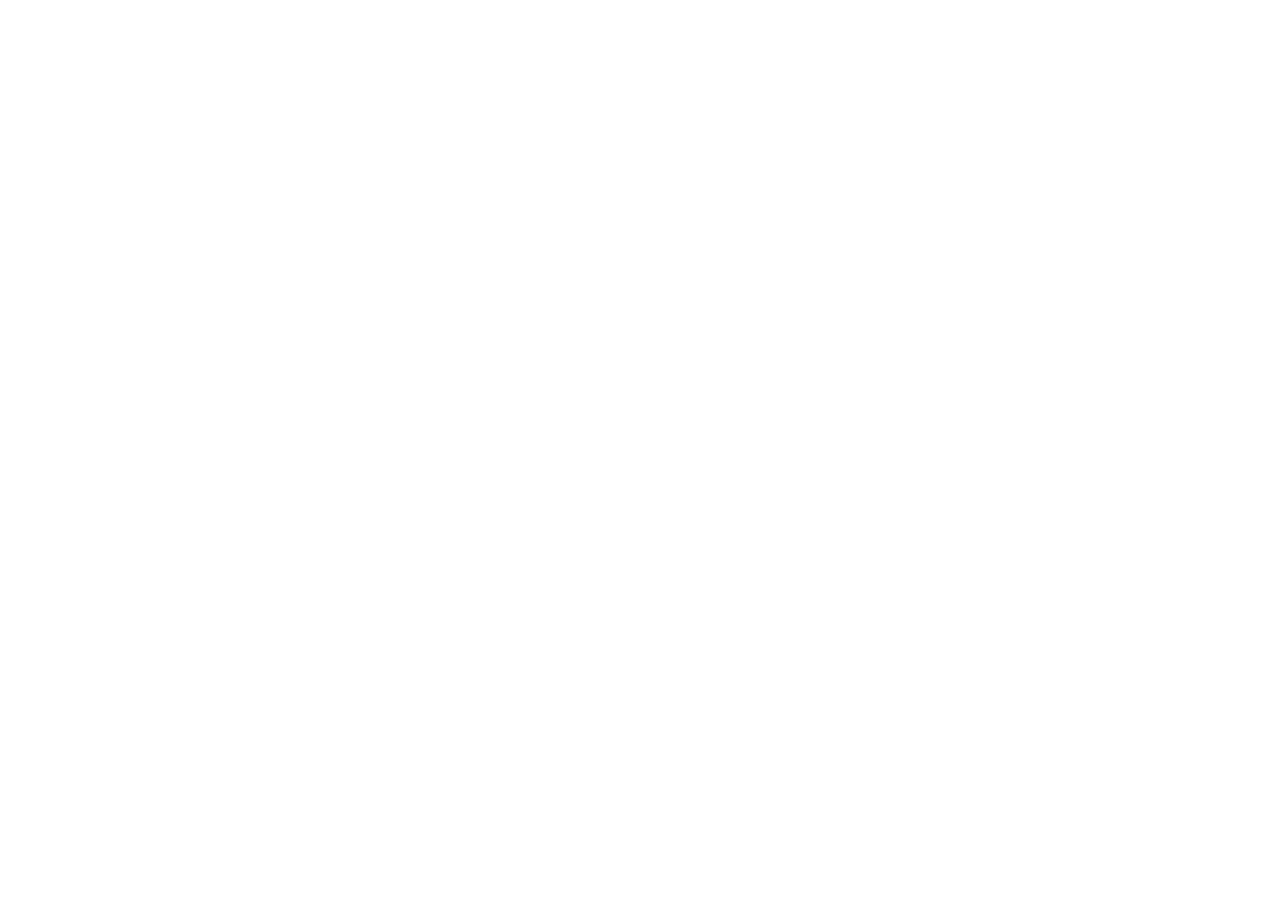
==== index.html @ 8e6d98c2 "Create index.html" ====
<!DOCTYPE html>
<html lang="en">
<head>
    <meta charset="UTF-8">
    <meta name="viewport" content="width=device-width, initial-scale=1.0">
    <title>Document</title>
    <link rel="stylesheet" href="style.css">
</head>
<body>

    <script src="script.js"></script>
</body>
</html>
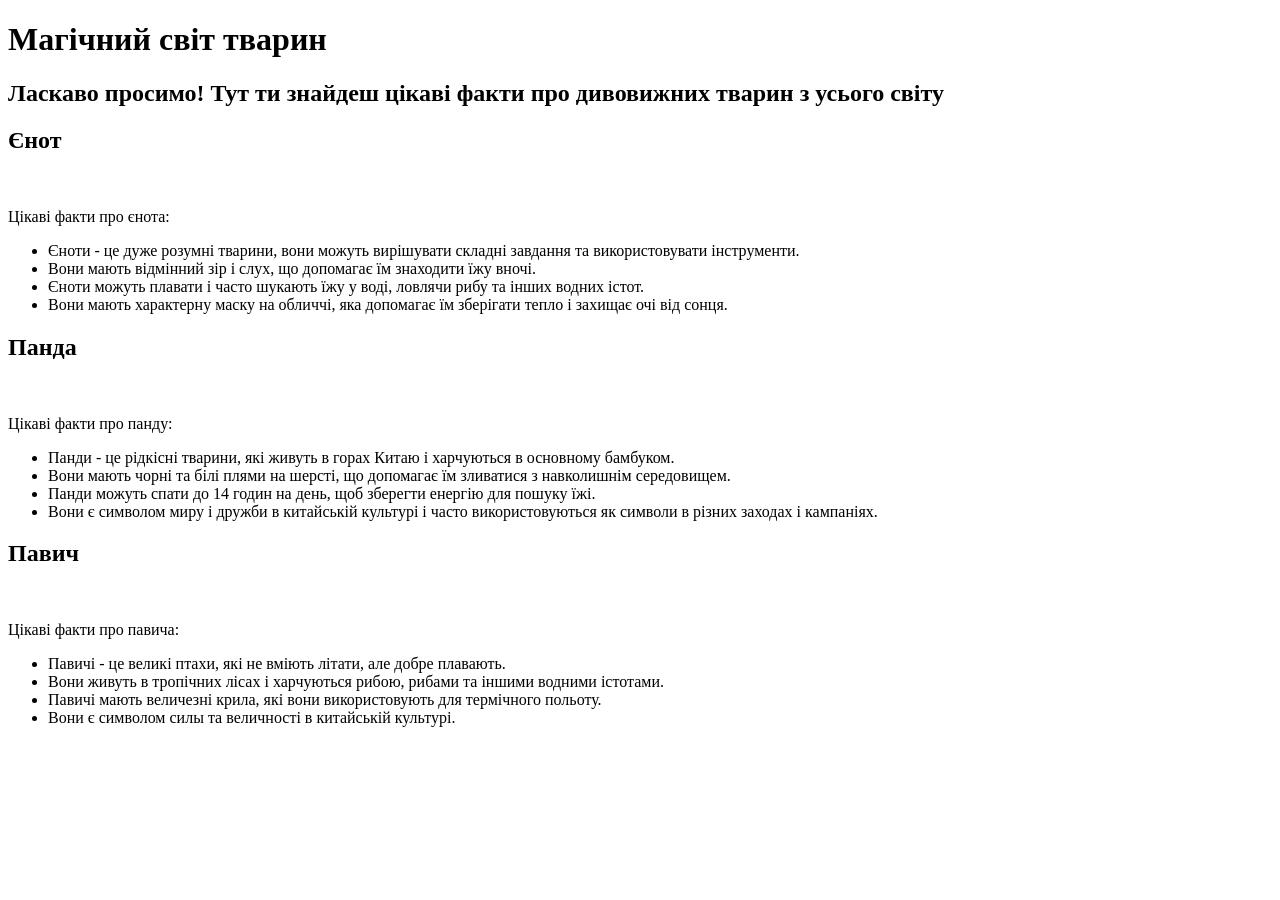
==== commit 51ff7ea2: "Update index.html" ====
--- a/index.html
+++ b/index.html
@@ -7,7 +7,44 @@
     <link rel="stylesheet" href="style.css">
 </head>
 <body>
-
+    <h1>Магічний світ тварин</h1>
+    <h2>Ласкаво просимо! Тут ти знайдеш цікаві факти про дивовижних тварин з усього світу</h2>
+    <div> 
+        <h2>Єнот</h2>
+        <img src="https://encrypted-tbn0.gstatic.com/images?q=tbn:ANd9GcQ4wl1ooKULxUPACxdjwbTM6RdQw6gpw5V0ke85lbmyrKj4UFaBHbceU05reNQqfS0Q5tI7lVy2v2TWY4QFYXxKPyGJOjhE9Hcifw_UxiQW&s=10" alt="">
+        <p>Цікаві факти про єнота:
+            <ul>
+                <li>Єноти - це дуже розумні тварини, вони можуть вирішувати складні завдання та використовувати інструменти.</li>
+                <li>Вони мають відмінний зір і слух, що допомагає їм знаходити їжу вночі.</li>
+                <li>Єноти можуть плавати і часто шукають їжу у воді, ловлячи рибу та інших водних істот.</li>
+                <li>Вони мають характерну маску на обличчі, яка допомагає їм зберігати тепло і захищає очі від сонця.</li>
+            </ul>
+        </p>
+    </div>
+    <div>
+        <h2>Панда</h2>
+        <img src="https://encrypted-tbn0.gstatic.com/images?q=tbn:ANd9GcQsLtpsIHY-eXRfD1gohGeHUGi8Ms2hlCGdmrgLOKrLvvVG7jMjP7TBrVY7yP849kUev_H1bszms1UzJ0B9qs2d99z87BMgfAHX_BExgUFM&s=10" alt="">
+        <p>Цікаві факти про панду:
+            <ul>
+                <li>Панди - це рідкісні тварини, які живуть в горах Китаю і харчуються в основному бамбуком.</li>
+                <li>Вони мають чорні та білі плями на шерсті, що допомагає їм зливатися з навколишнім середовищем.</li>
+                <li>Панди можуть спати до 14 годин на день, щоб зберегти енергію для пошуку їжі.</li>
+                <li>Вони є символом миру і дружби в китайській культурі і часто використовуються як символи в різних заходах і кампаніях.</li>
+            </ul>
+        </p>
+    </div>
+    <div>
+        <h2>Павич</h2>
+        <img src="https://encrypted-tbn0.gstatic.com/images?q=tbn:ANd9GcQOpVq0FNJafsCsHtsKO0lK2RK4UyBUjMxA6gYEwnxAxbb6zMdDMzVU8XEh-gz7uahsqD2meU8MTRo9wRKp0ljJaw66YtL0nZqw24AGPk8M&s=10" alt="">
+        <p>Цікаві факти про павича:
+            <ul>
+                <li>Павичі - це великі птахи, які не вміють літати, але добре плавають.</li>
+                <li>Вони живуть в тропічних лісах і харчуються рибою, рибами та іншими водними істотами.</li>
+                <li>Павичі мають величезні крила, які вони використовують для термічного польоту.</li>
+                <li>Вони є символом силы та величності в китайській культурі.</li>
+            </ul>
+        </p>
+    </div>
     <script src="script.js"></script>
 </body>
 </html>
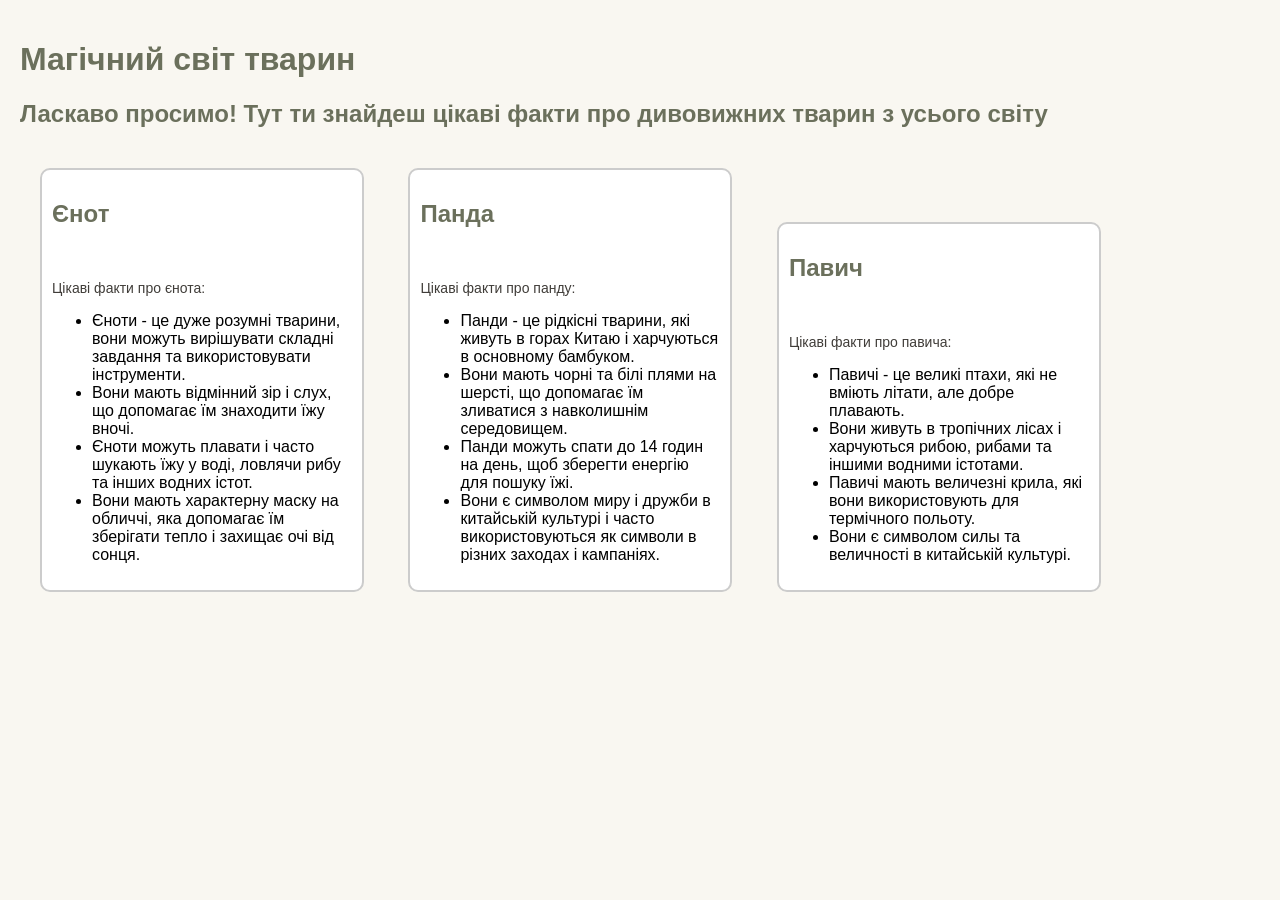
==== commit c2a479a5: "Update index.html" ====
--- a/index.html
+++ b/index.html
@@ -5,6 +5,19 @@
     <meta name="viewport" content="width=device-width, initial-scale=1.0">
     <title>Document</title>
     <link rel="stylesheet" href="style.css">
+    <meta property="og:title" content="Магічний світ тварин" />
+
+<meta property="og:description" content="Дізнайся про дивовижних тварин, їх особливості та цікаві факти про них!" />
+
+<meta property="og:image" content="https://encrypted-tbn0.gstatic.com/images?q=tbn:ANd9GcSfZNYqPaY59TbOlFZVTSo8SHKSCRqOvhF5vTizatG1lDTTdHegfRkb-DgTSvzPWKiue8AF00Tvnwylo8L2U6c0grCKRJHHBprwBS3qfnjAdQ&s=10" />
+
+<meta property="og:image:width" content="1200" />
+
+<meta property="og:image:height" content="630" />
+
+<meta property="og:url" content="" />
+
+<meta property="og:type" content="website" />
 </head>
 <body>
     <h1>Магічний світ тварин</h1>
--- a/style.css
+++ b/style.css
@@ -0,0 +1,27 @@
+body {
+    background-color: #f9f7f1;
+    font-family: Arial, sans-serif;
+    margin: 0;
+    padding: 20px;
+}
+    div {
+    display: inline-block;
+    width: 300px;
+    margin: 20px;
+    padding: 10px;
+    background-color: #fff;
+    border: 2px solid #ccc;
+    border-radius: 10px;
+}
+img {
+    width: 100%;
+    height: auto;
+    border-radius: 10px;
+}
+h1, h2 {
+    color: #6b705c;
+}
+p {
+    color: #403d39;
+    font-size: 14px;
+}
